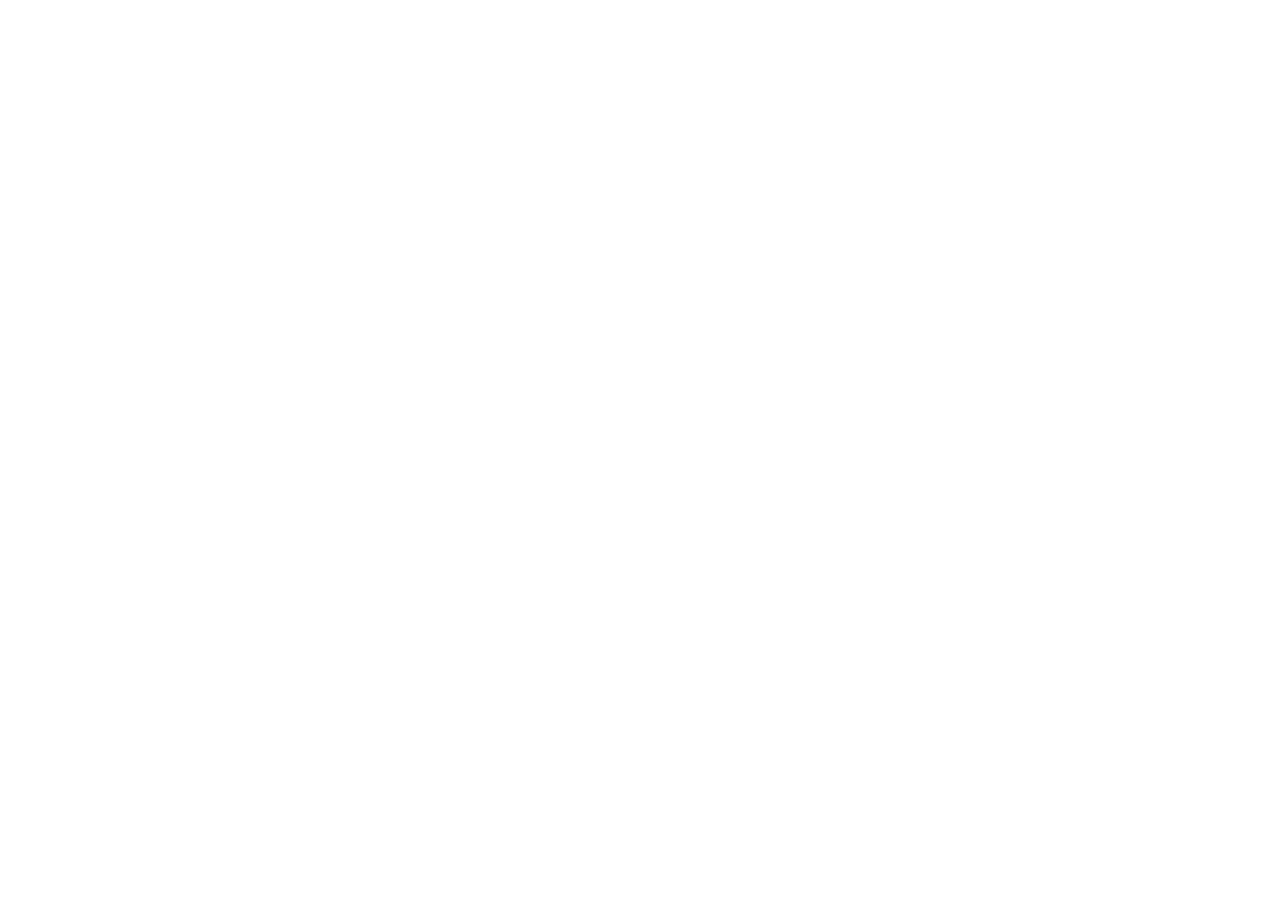
==== A-545.html @ 3e51b819 "28/04/2024" ====
<!DOCTYPE html>
<html lang="en">
<head>
    <meta charset="UTF-8">
    <meta name="viewport" content="width=device-width, initial-scale=1.0">
    <title>Document</title>
</head>
<body>
    <h2></h2>
</body>
</html>
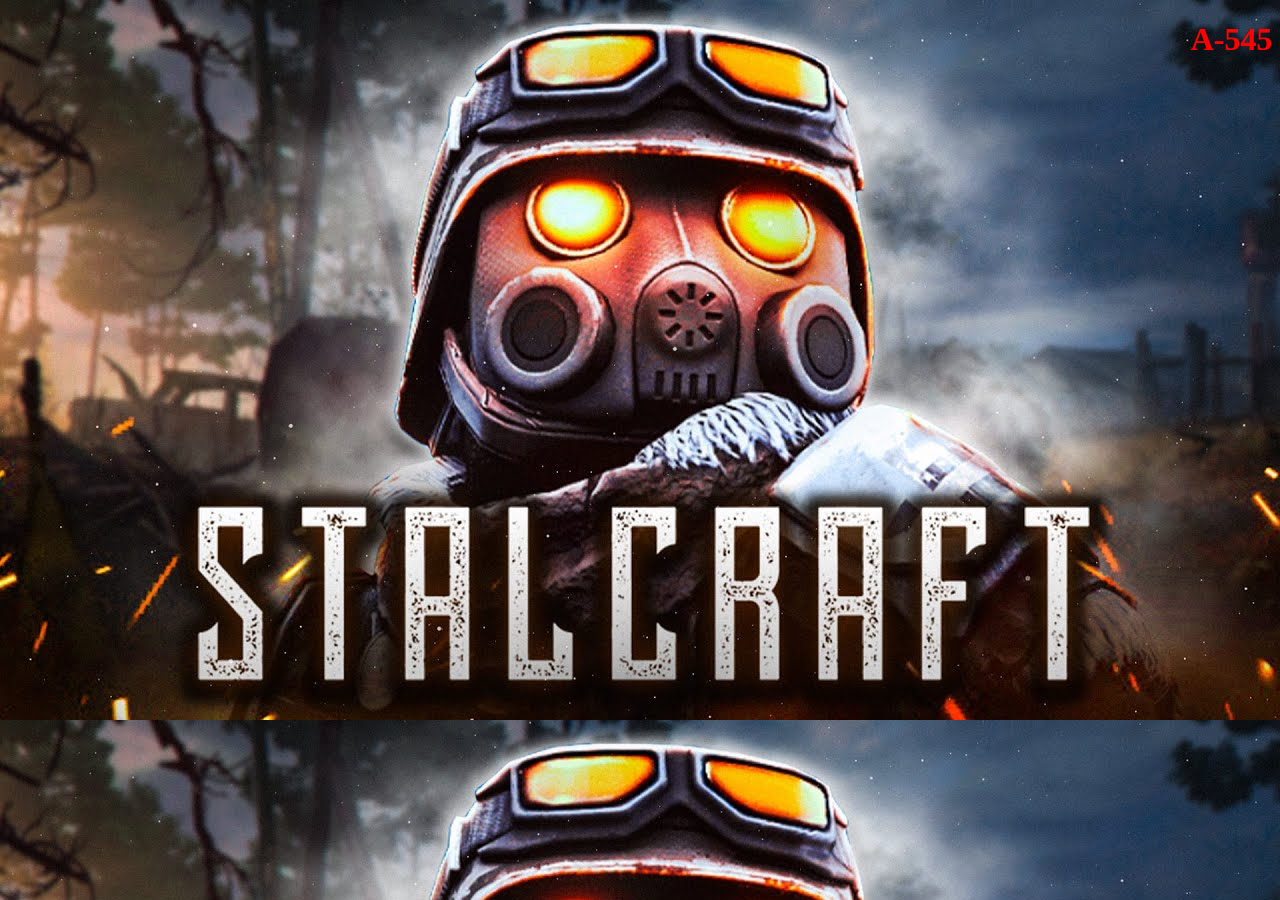
==== commit aa4de1af: "05.05.2024" ====
--- a/A-545.html
+++ b/A-545.html
@@ -4,8 +4,10 @@
     <meta charset="UTF-8">
     <meta name="viewport" content="width=device-width, initial-scale=1.0">
     <title>Document</title>
+    <link rel="stylesheet" href="./style.css">
 </head>
 <body>
+    <h1>А-545</h1>
     <h2></h2>
 </body>
 </html>--- a/style.css
+++ b/style.css
@@ -0,0 +1,95 @@
+*{
+    padding: 0;
+    border: 0;
+    text-align: right;
+    color: red;
+}
+
+body {
+    background-image: url('./img/maxresdefault.jpg');
+    background-size: cover;
+    text-decoration-color: red;
+    color: red;
+}
+
+.brona{
+    color: red;
+    background-image: url('./img/maxresdefault.jpg');
+}
+
+.FN2000{
+    color: red;
+    background-image: url(./img/maxresdefault.jpg);
+}
+
+.Gaidi{
+    background-color: blue;
+    text-align: center;
+    color: white;
+}
+
+.help{
+    color: red;
+    background-image: url(./img/maxresdefault.jpg);
+}
+
+.home{
+    color: red;
+    background-image: url(./img/maxresdefault.jpg);
+}
+
+.vintovki{
+    color: red;
+    background-image: url(./img/maxresdefault.jpg);
+}
+
+.weapons{
+    color: red;
+    background-image: url(./img/maxresdefault.jpg);
+}
+
+.zveroboy{
+    color: red;
+    background-image: url(./img/maxresdefault.jpg);
+}
+
+.pistol-pulemets{
+    color: red;
+    background-image: url(./img/maxresdefault.jpg);
+}
+
+.speedweapon{
+    color: red;
+    background-image: url(./img/maxresdefault.jpg);
+}
+
+.gadgets{
+    color: red;
+    background-image: url(./img/maxresdefault.jpg);
+}
+
+.droboviki{
+    color: red;
+    background-image: url(./img/maxresdefault.jpg);
+}
+
+.vintovki_2{
+    text-align: right;
+}
+
+.droboviki_2{
+    text-align: center;
+}
+
+.pistol-pulemets_2{
+    text-align: left;
+}
+
+.gadgets_2{
+    text-align: justify;
+}
+
+.speedweapon_2{
+    flex-direction: row;
+}
+
